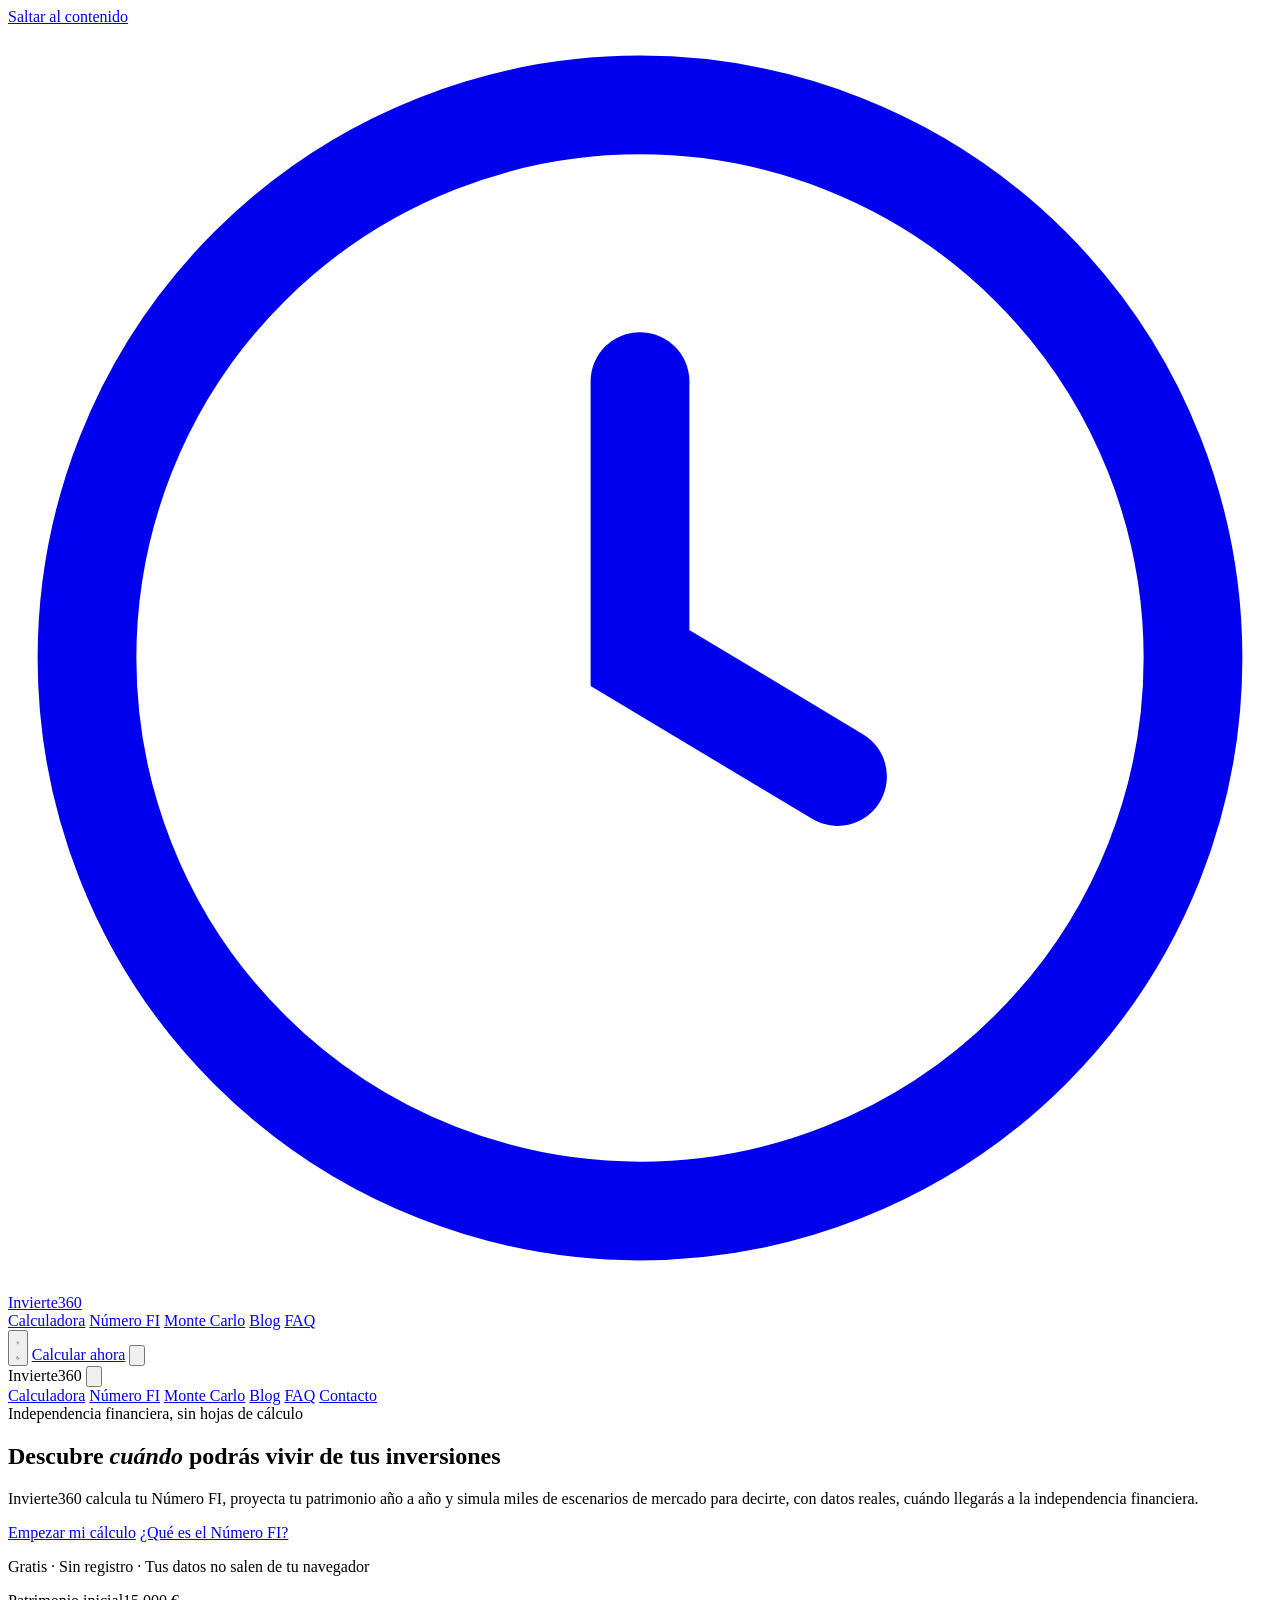
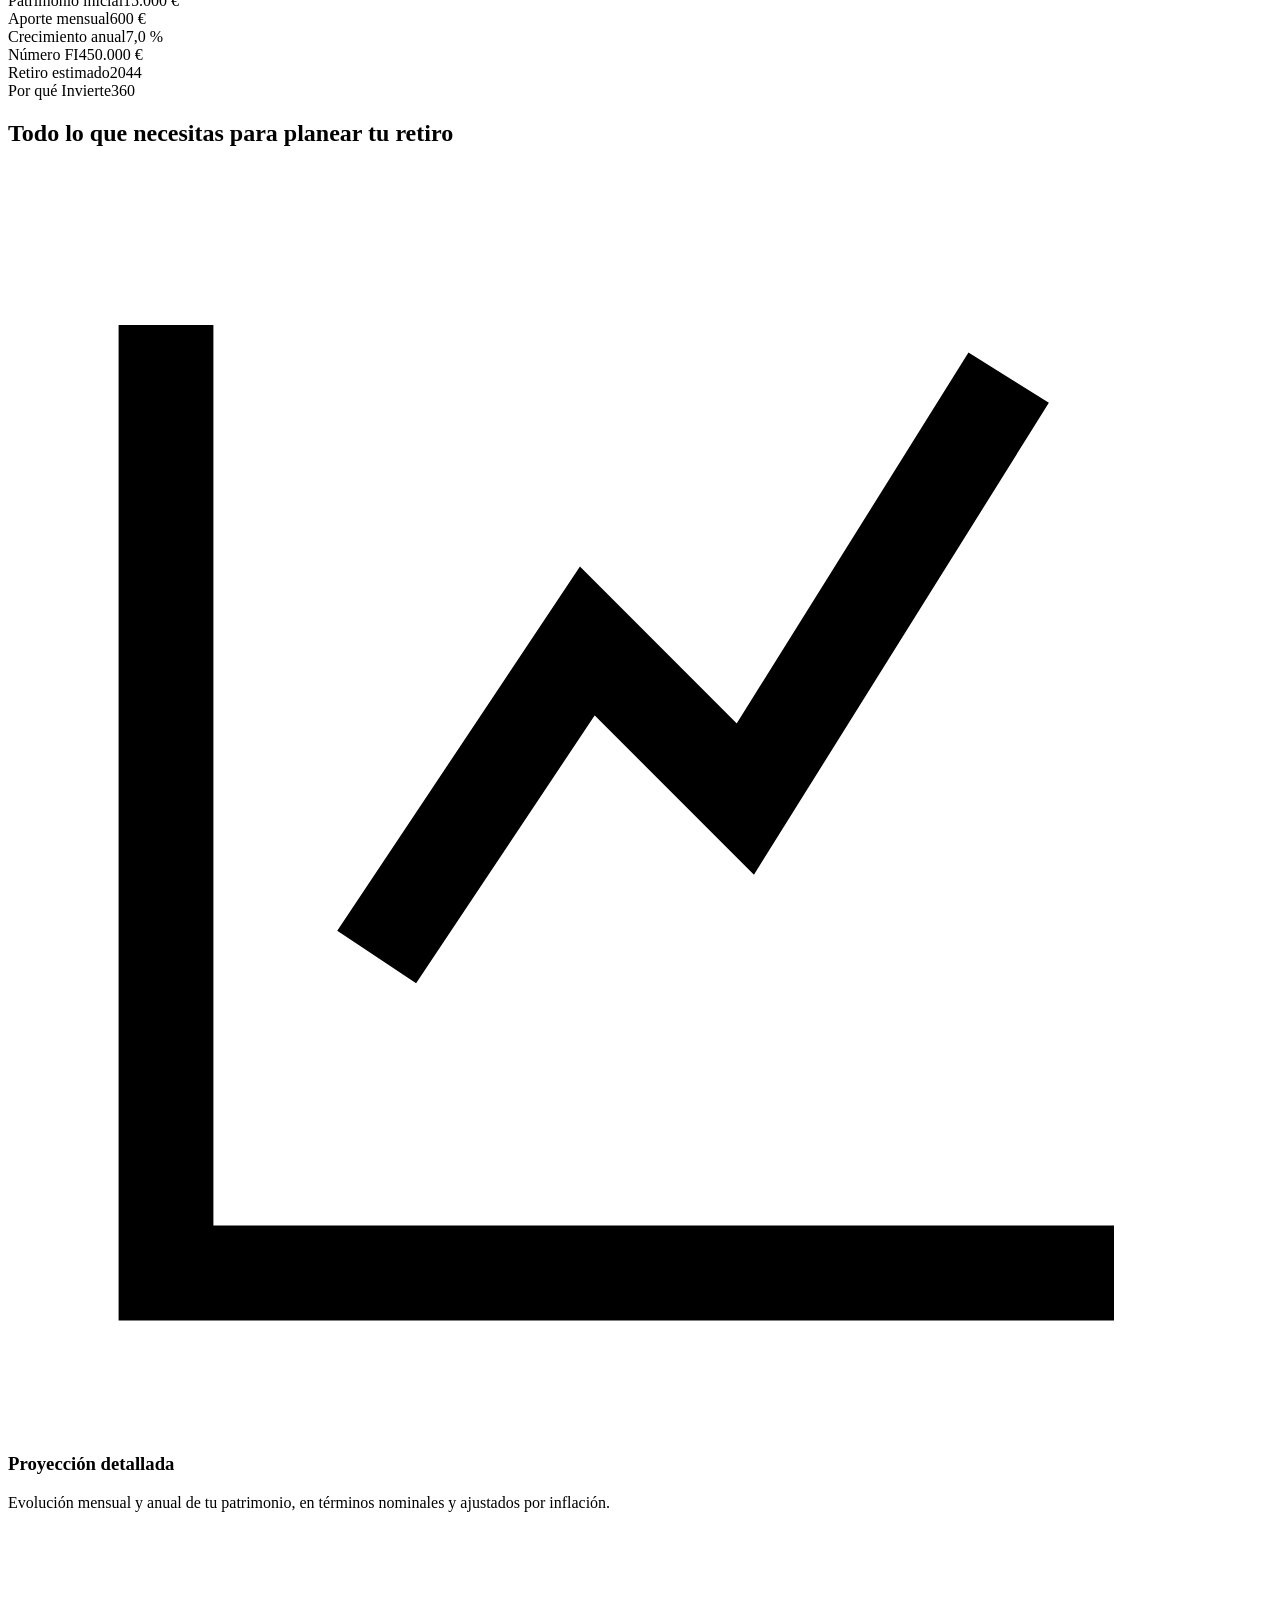
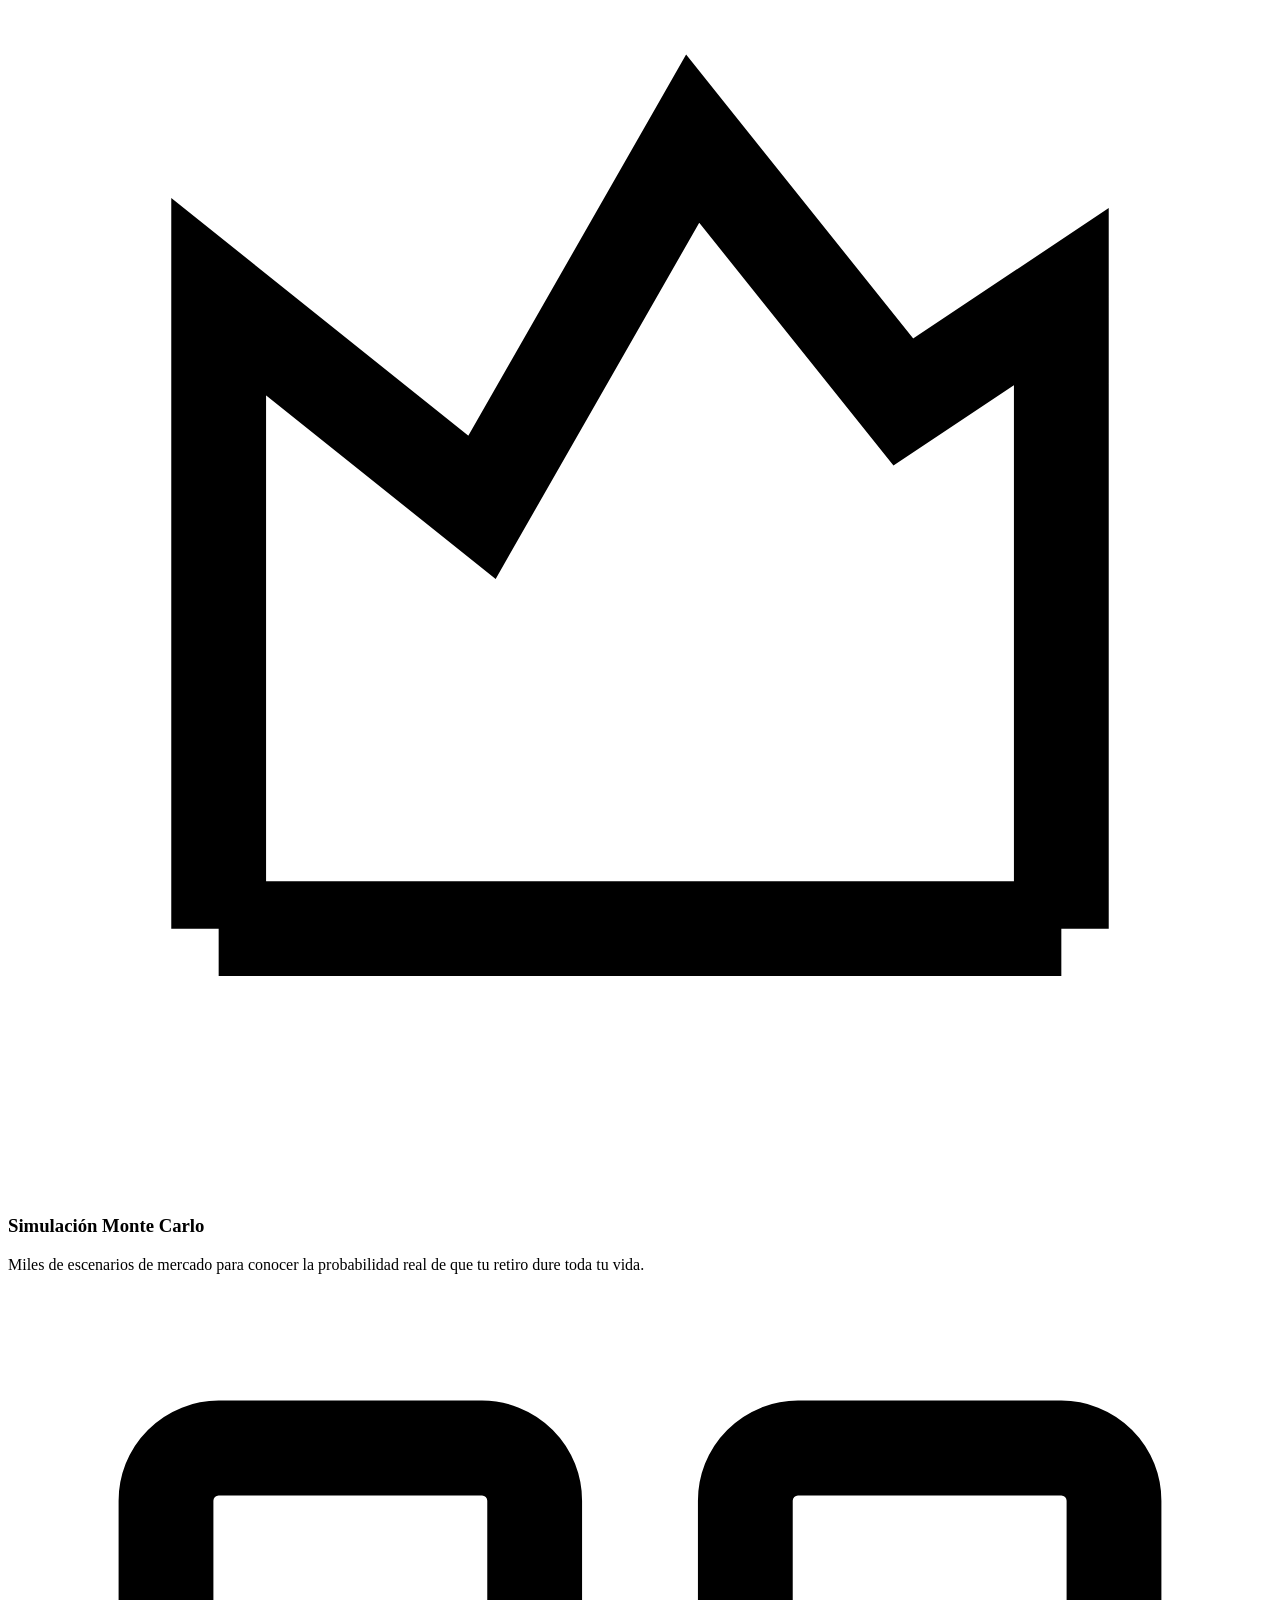
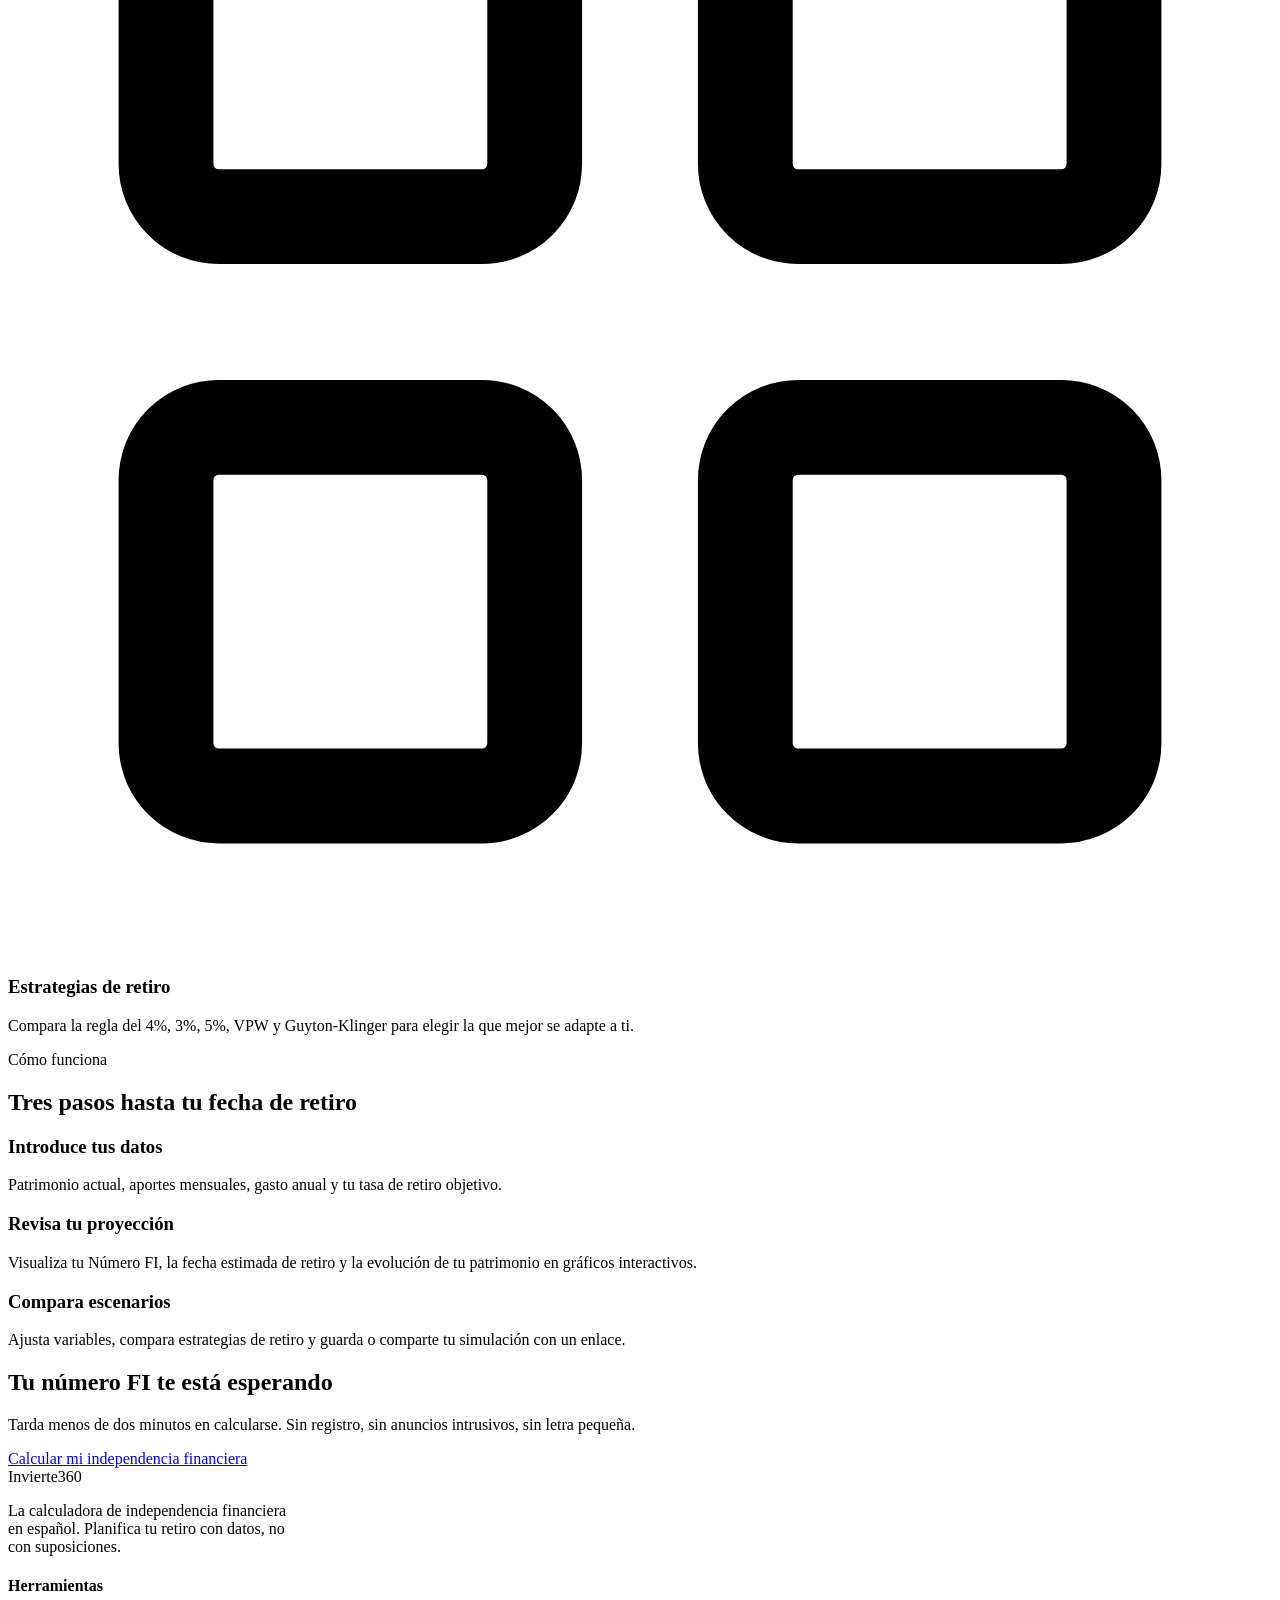
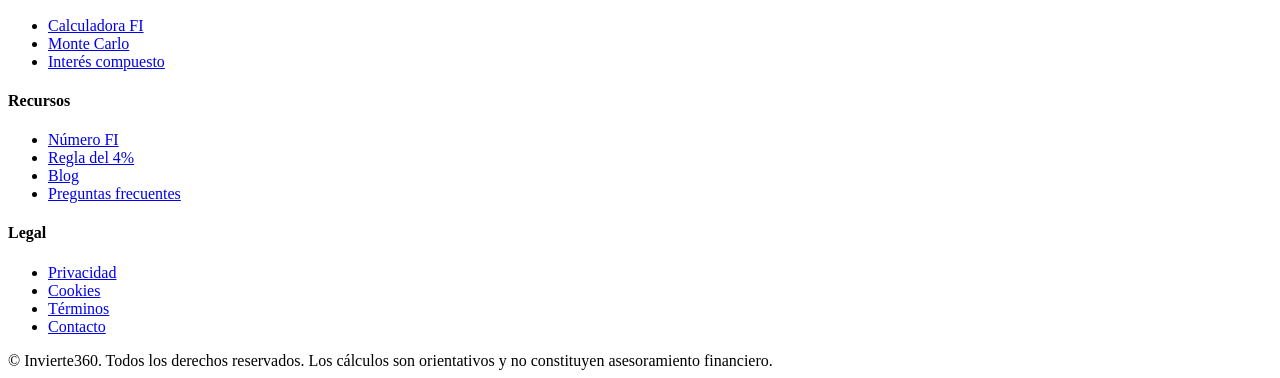
==== index.html @ 9b574238 "Rename index 5.html to index.html" ====
<!DOCTYPE html>
<html lang="es">
<head>
  <meta charset="UTF-8">
  <meta name="viewport" content="width=device-width, initial-scale=1.0">
  <title>Invierte360 · Calculadora de independencia financiera (FI) en español</title>
  <meta name="description" content="Calcula tu Número FI, proyecta tu patrimonio y descubre cuándo podrás retirarte con Invierte360. Simulaciones Monte Carlo, escenarios y estrategias de retiro, gratis y en español.">
  <meta name="theme-color" content="#F7F8FA">

  <!-- Tipografías -->
  <link rel="preconnect" href="https://fonts.googleapis.com">
  <link rel="preconnect" href="https://fonts.gstatic.com" crossorigin>
  <link href="https://fonts.googleapis.com/css2?family=Fraunces:opsz,wght@9..144,500;9..144,600&family=Inter:wght@400;500;600;700&family=IBM+Plex+Mono:wght@400;500;600&display=swap" rel="stylesheet">

  <!-- Estilos -->
  <link rel="stylesheet" href="css/variables.css">
  <link rel="stylesheet" href="css/base.css">
  <link rel="stylesheet" href="css/layout.css">
  <link rel="stylesheet" href="css/components.css">
  <link rel="stylesheet" href="css/home.css">

  <!-- Script de tema anti-parpadeo: debe cargar antes del render -->
  <script src="js/theme.js"></script>
</head>
<body>
  <a href="#contenido" class="skip-link">Saltar al contenido</a>

  <!-- ============ NAVBAR ============ -->
  <header class="navbar">
    <div class="container navbar__inner">
      <a href="index.html" class="navbar__brand">
        <svg class="navbar__brand-mark" viewBox="0 0 32 32" fill="none" aria-hidden="true">
          <circle cx="16" cy="16" r="14" stroke="currentColor" stroke-width="2.5"/>
          <path d="M16 9v7l5 3" stroke="currentColor" stroke-width="2.5" stroke-linecap="round"/>
        </svg>
        Invierte360
      </a>
      <nav class="navbar__links" aria-label="Navegación principal">
        <a href="calculadora.html">Calculadora</a>
        <a href="numero-fi.html">Número FI</a>
        <a href="monte-carlo.html">Monte Carlo</a>
        <a href="blog.html">Blog</a>
        <a href="faq.html">FAQ</a>
      </nav>
      <div class="navbar__actions">
        <button class="theme-toggle" data-theme-toggle aria-label="Cambiar entre modo claro y oscuro">
          <svg class="icon-sun" viewBox="0 0 24 24" fill="none" stroke="currentColor" stroke-width="2" aria-hidden="true"><circle cx="12" cy="12" r="4"/><path d="M12 2v2M12 20v2M4.9 4.9l1.4 1.4M17.7 17.7l1.4 1.4M2 12h2M20 12h2M4.9 19.1l1.4-1.4M17.7 6.3l1.4-1.4"/></svg>
          <svg class="icon-moon" viewBox="0 0 24 24" fill="none" stroke="currentColor" stroke-width="2" aria-hidden="true"><path d="M21 12.8A9 9 0 1 1 11.2 3a7 7 0 0 0 9.8 9.8z"/></svg>
        </button>
        <a href="calculadora.html" class="btn btn--primary btn--sm">Calcular ahora</a>
        <button class="navbar__menu-toggle btn--icon" aria-label="Abrir menú">
          <svg viewBox="0 0 24 24" fill="none" stroke="currentColor" stroke-width="2" aria-hidden="true"><path d="M4 6h16M4 12h16M4 18h16"/></svg>
        </button>
      </div>
    </div>
  </header>

  <!-- ============ MENÚ MÓVIL ============ -->
  <div class="mobile-menu" aria-hidden="true">
    <div class="mobile-menu__header">
      <span class="navbar__brand">Invierte360</span>
      <button class="mobile-menu__close btn--icon" aria-label="Cerrar menú">
        <svg viewBox="0 0 24 24" fill="none" stroke="currentColor" stroke-width="2" aria-hidden="true"><path d="M6 6l12 12M6 18L18 6"/></svg>
      </button>
    </div>
    <nav class="mobile-menu__links" aria-label="Navegación móvil">
      <a href="calculadora.html">Calculadora</a>
      <a href="numero-fi.html">Número FI</a>
      <a href="monte-carlo.html">Monte Carlo</a>
      <a href="blog.html">Blog</a>
      <a href="faq.html">FAQ</a>
      <a href="contacto.html">Contacto</a>
    </nav>
  </div>

  <main id="contenido">
    <!-- ============ HERO ============ -->
    <section class="hero">
      <div class="container hero__grid">
        <div class="animate-in">
          <span class="hero__eyebrow">Independencia financiera, sin hojas de cálculo</span>
          <h1>Descubre <em>cuándo</em> podrás vivir de tus inversiones</h1>
          <p class="hero__lead">Invierte360 calcula tu Número FI, proyecta tu patrimonio año a año y simula miles de escenarios de mercado para decirte, con datos reales, cuándo llegarás a la independencia financiera.</p>
          <div class="hero__cta-row">
            <a href="calculadora.html" class="btn btn--primary">Empezar mi cálculo</a>
            <a href="numero-fi.html" class="btn btn--secondary">¿Qué es el Número FI?</a>
          </div>
          <p class="hero__cta-note">Gratis · Sin registro · Tus datos no salen de tu navegador</p>
        </div>
        <div class="hero__panel animate-in" style="animation-delay:120ms" aria-hidden="true">
          <div class="hero__panel-row"><span>Patrimonio inicial</span><span>15.000 €</span></div>
          <div class="hero__panel-row"><span>Aporte mensual</span><span>600 €</span></div>
          <div class="hero__panel-row"><span>Crecimiento anual</span><span>7,0 %</span></div>
          <div class="hero__panel-row"><span>Número FI</span><span>450.000 €</span></div>
          <div class="hero__panel-row"><span>Retiro estimado</span><span>2044</span></div>
        </div>
      </div>
    </section>

    <!-- ============ FEATURES ============ -->
    <section class="section section--tight">
      <div class="container">
        <div class="section__head">
          <span class="section__eyebrow">Por qué Invierte360</span>
          <h2>Todo lo que necesitas para planear tu retiro</h2>
        </div>
        <div class="feature-grid">
          <div class="card feature-card animate-in">
            <svg class="feature-card__icon" viewBox="0 0 24 24" fill="none" stroke="currentColor" stroke-width="1.8" aria-hidden="true"><path d="M3 3v18h18M7 15l4-6 3 3 5-8"/></svg>
            <h3>Proyección detallada</h3>
            <p>Evolución mensual y anual de tu patrimonio, en términos nominales y ajustados por inflación.</p>
          </div>
          <div class="card feature-card animate-in" style="animation-delay:80ms">
            <svg class="feature-card__icon" viewBox="0 0 24 24" fill="none" stroke="currentColor" stroke-width="1.8" aria-hidden="true"><path d="M4 19h16M4 19V7l5 4 4-7 4 5 3-2v12"/></svg>
            <h3>Simulación Monte Carlo</h3>
            <p>Miles de escenarios de mercado para conocer la probabilidad real de que tu retiro dure toda tu vida.</p>
          </div>
          <div class="card feature-card animate-in" style="animation-delay:160ms">
            <svg class="feature-card__icon" viewBox="0 0 24 24" fill="none" stroke="currentColor" stroke-width="1.8" aria-hidden="true"><rect x="3" y="3" width="7" height="7" rx="1"/><rect x="14" y="3" width="7" height="7" rx="1"/><rect x="3" y="14" width="7" height="7" rx="1"/><rect x="14" y="14" width="7" height="7" rx="1"/></svg>
            <h3>Estrategias de retiro</h3>
            <p>Compara la regla del 4%, 3%, 5%, VPW y Guyton-Klinger para elegir la que mejor se adapte a ti.</p>
          </div>
        </div>
      </div>
    </section>

    <!-- ============ CÓMO FUNCIONA ============ -->
    <section class="section section--tight">
      <div class="container">
        <div class="section__head">
          <span class="section__eyebrow">Cómo funciona</span>
          <h2>Tres pasos hasta tu fecha de retiro</h2>
        </div>
        <div class="steps-list">
          <div class="step animate-in">
            <h3>Introduce tus datos</h3>
            <p>Patrimonio actual, aportes mensuales, gasto anual y tu tasa de retiro objetivo.</p>
          </div>
          <div class="step animate-in" style="animation-delay:80ms">
            <h3>Revisa tu proyección</h3>
            <p>Visualiza tu Número FI, la fecha estimada de retiro y la evolución de tu patrimonio en gráficos interactivos.</p>
          </div>
          <div class="step animate-in" style="animation-delay:160ms">
            <h3>Compara escenarios</h3>
            <p>Ajusta variables, compara estrategias de retiro y guarda o comparte tu simulación con un enlace.</p>
          </div>
        </div>
      </div>
    </section>

    <!-- ============ CTA FINAL ============ -->
    <section class="section">
      <div class="container">
        <div class="cta-band animate-in">
          <h2>Tu número FI te está esperando</h2>
          <p>Tarda menos de dos minutos en calcularse. Sin registro, sin anuncios intrusivos, sin letra pequeña.</p>
          <a href="calculadora.html" class="btn btn--primary">Calcular mi independencia financiera</a>
        </div>
      </div>
    </section>

    <!-- Espacio reservado para anuncio — AdSense: banner inferior de home -->
    <!-- Pega aquí tu bloque de anuncio de AdSense (formato horizontal / responsive) -->
    <div class="container" style="margin-bottom: var(--space-8);">
      <!-- <ins class="adsbygoogle" ...></ins> -->
    </div>
  </main>

  <!-- ============ FOOTER ============ -->
  <footer class="footer">
    <div class="container footer__grid">
      <div class="footer__col">
        <span class="navbar__brand" style="margin-bottom: var(--space-3); display:flex;">Invierte360</span>
        <p style="font-size: var(--text-sm); max-width: 280px;">La calculadora de independencia financiera en español. Planifica tu retiro con datos, no con suposiciones.</p>
      </div>
      <div class="footer__col">
        <h4>Herramientas</h4>
        <ul>
          <li><a href="calculadora.html">Calculadora FI</a></li>
          <li><a href="monte-carlo.html">Monte Carlo</a></li>
          <li><a href="interes-compuesto.html">Interés compuesto</a></li>
        </ul>
      </div>
      <div class="footer__col">
        <h4>Recursos</h4>
        <ul>
          <li><a href="numero-fi.html">Número FI</a></li>
          <li><a href="regla-4-porciento.html">Regla del 4%</a></li>
          <li><a href="blog.html">Blog</a></li>
          <li><a href="faq.html">Preguntas frecuentes</a></li>
        </ul>
      </div>
      <div class="footer__col">
        <h4>Legal</h4>
        <ul>
          <li><a href="privacidad.html">Privacidad</a></li>
          <li><a href="cookies.html">Cookies</a></li>
          <li><a href="terminos.html">Términos</a></li>
          <li><a href="contacto.html">Contacto</a></li>
        </ul>
      </div>
    </div>
    <div class="container footer__bottom">
      <span>© <span data-current-year></span> Invierte360. Todos los derechos reservados.</span>
      <span>Los cálculos son orientativos y no constituyen asesoramiento financiero.</span>
    </div>
  </footer>

  <script src="js/main.js"></script>
</body>
</html>
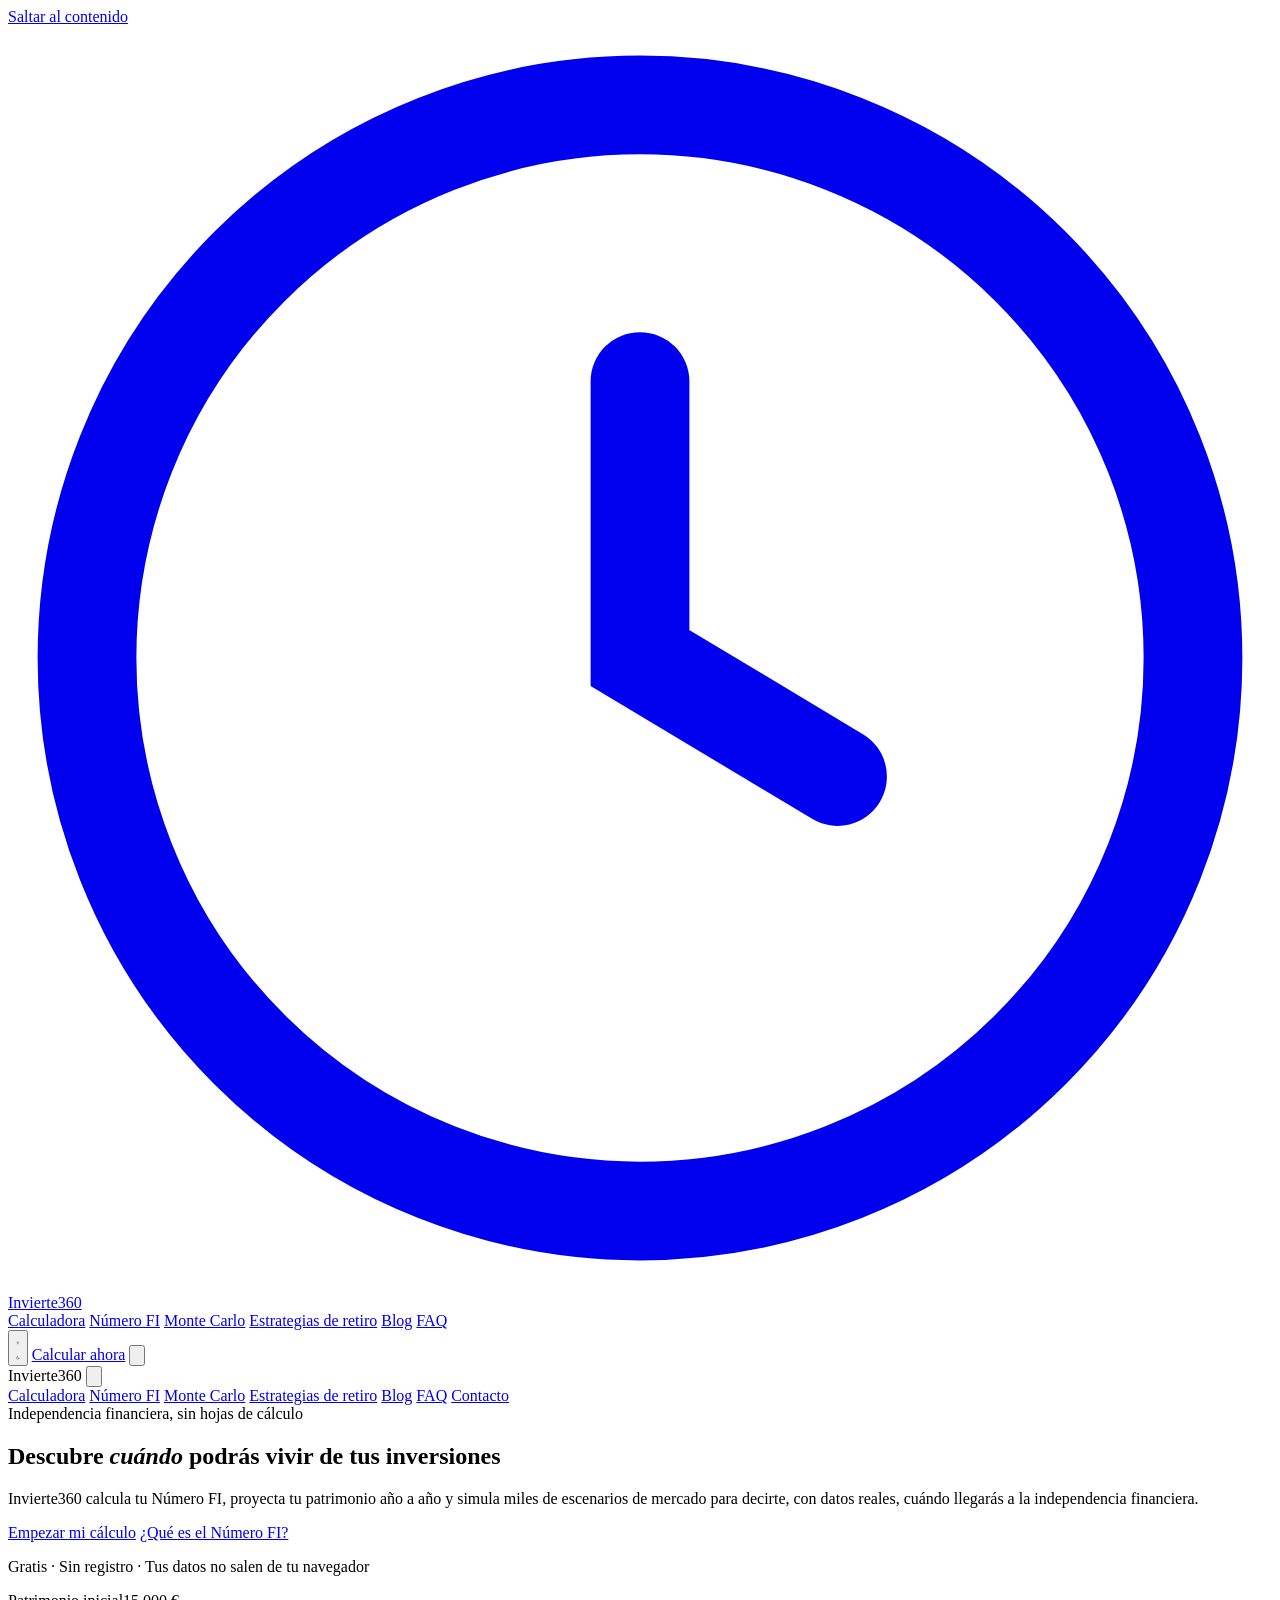
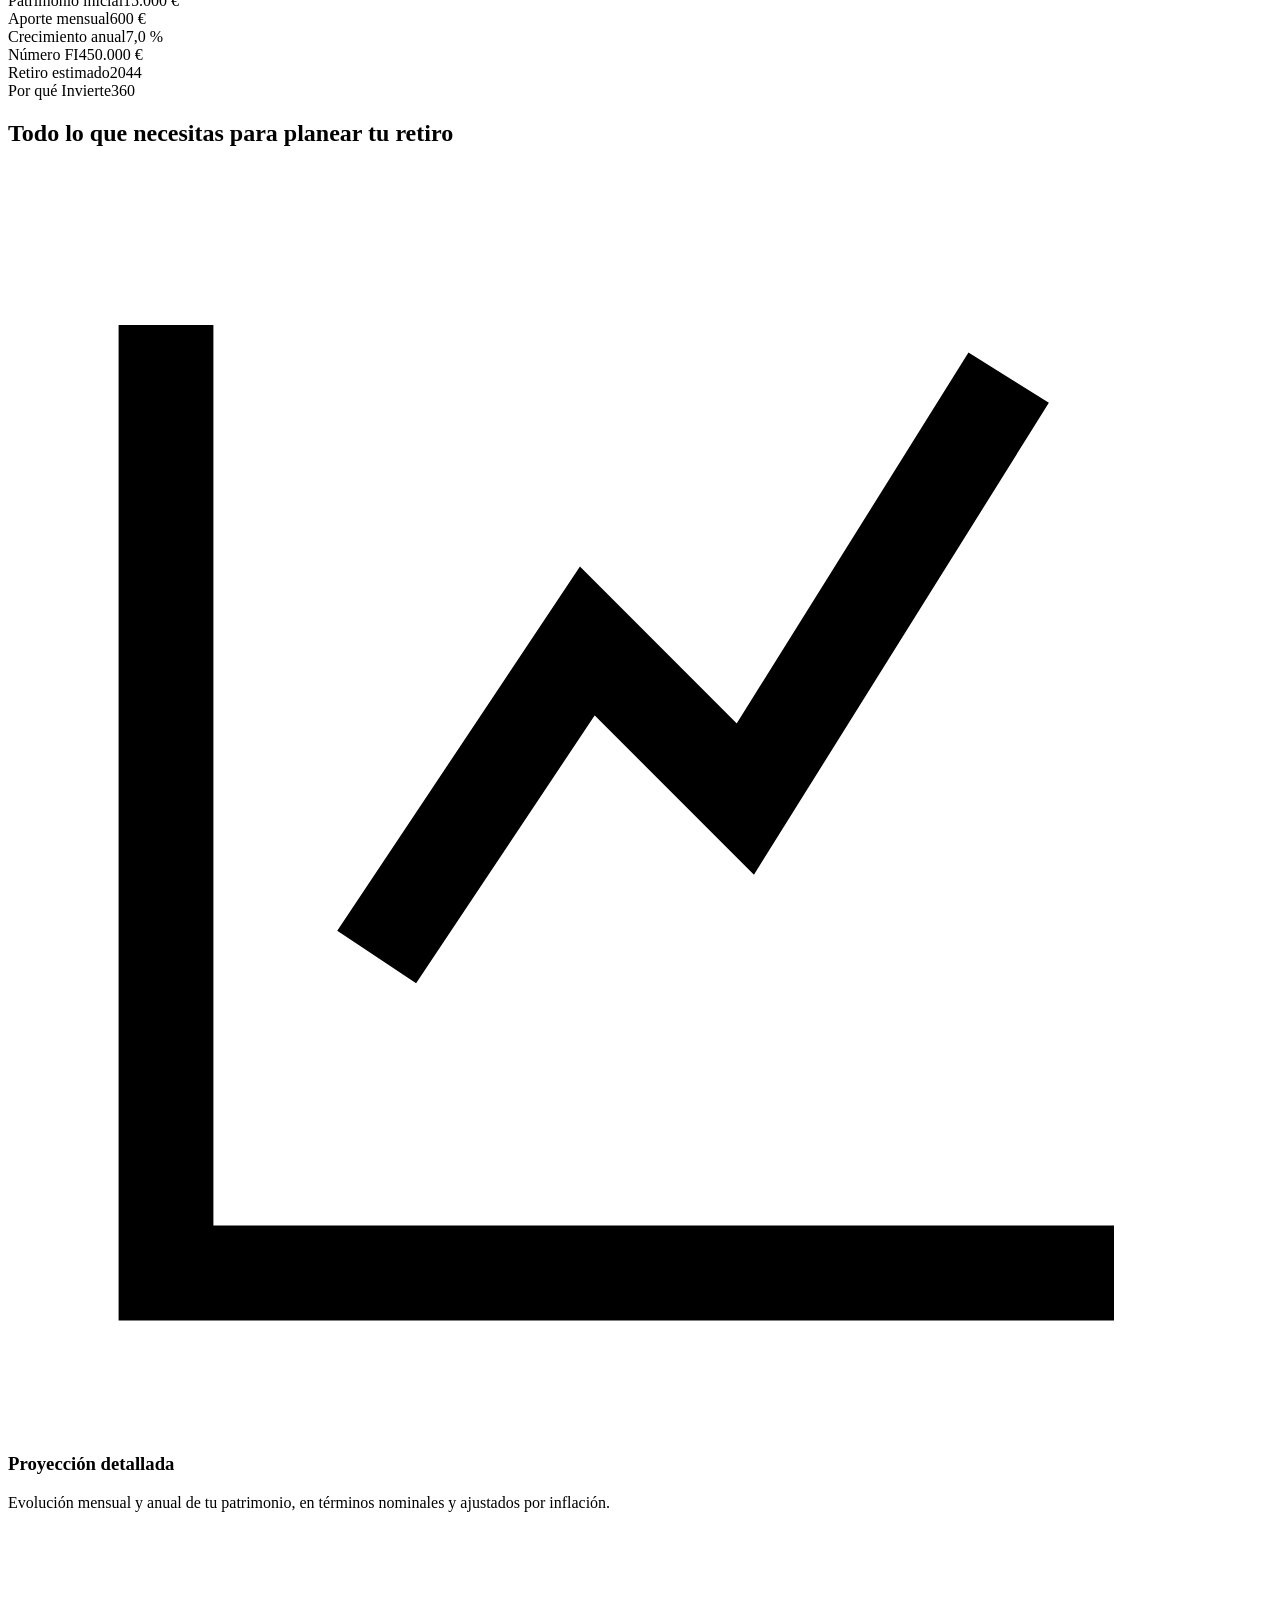
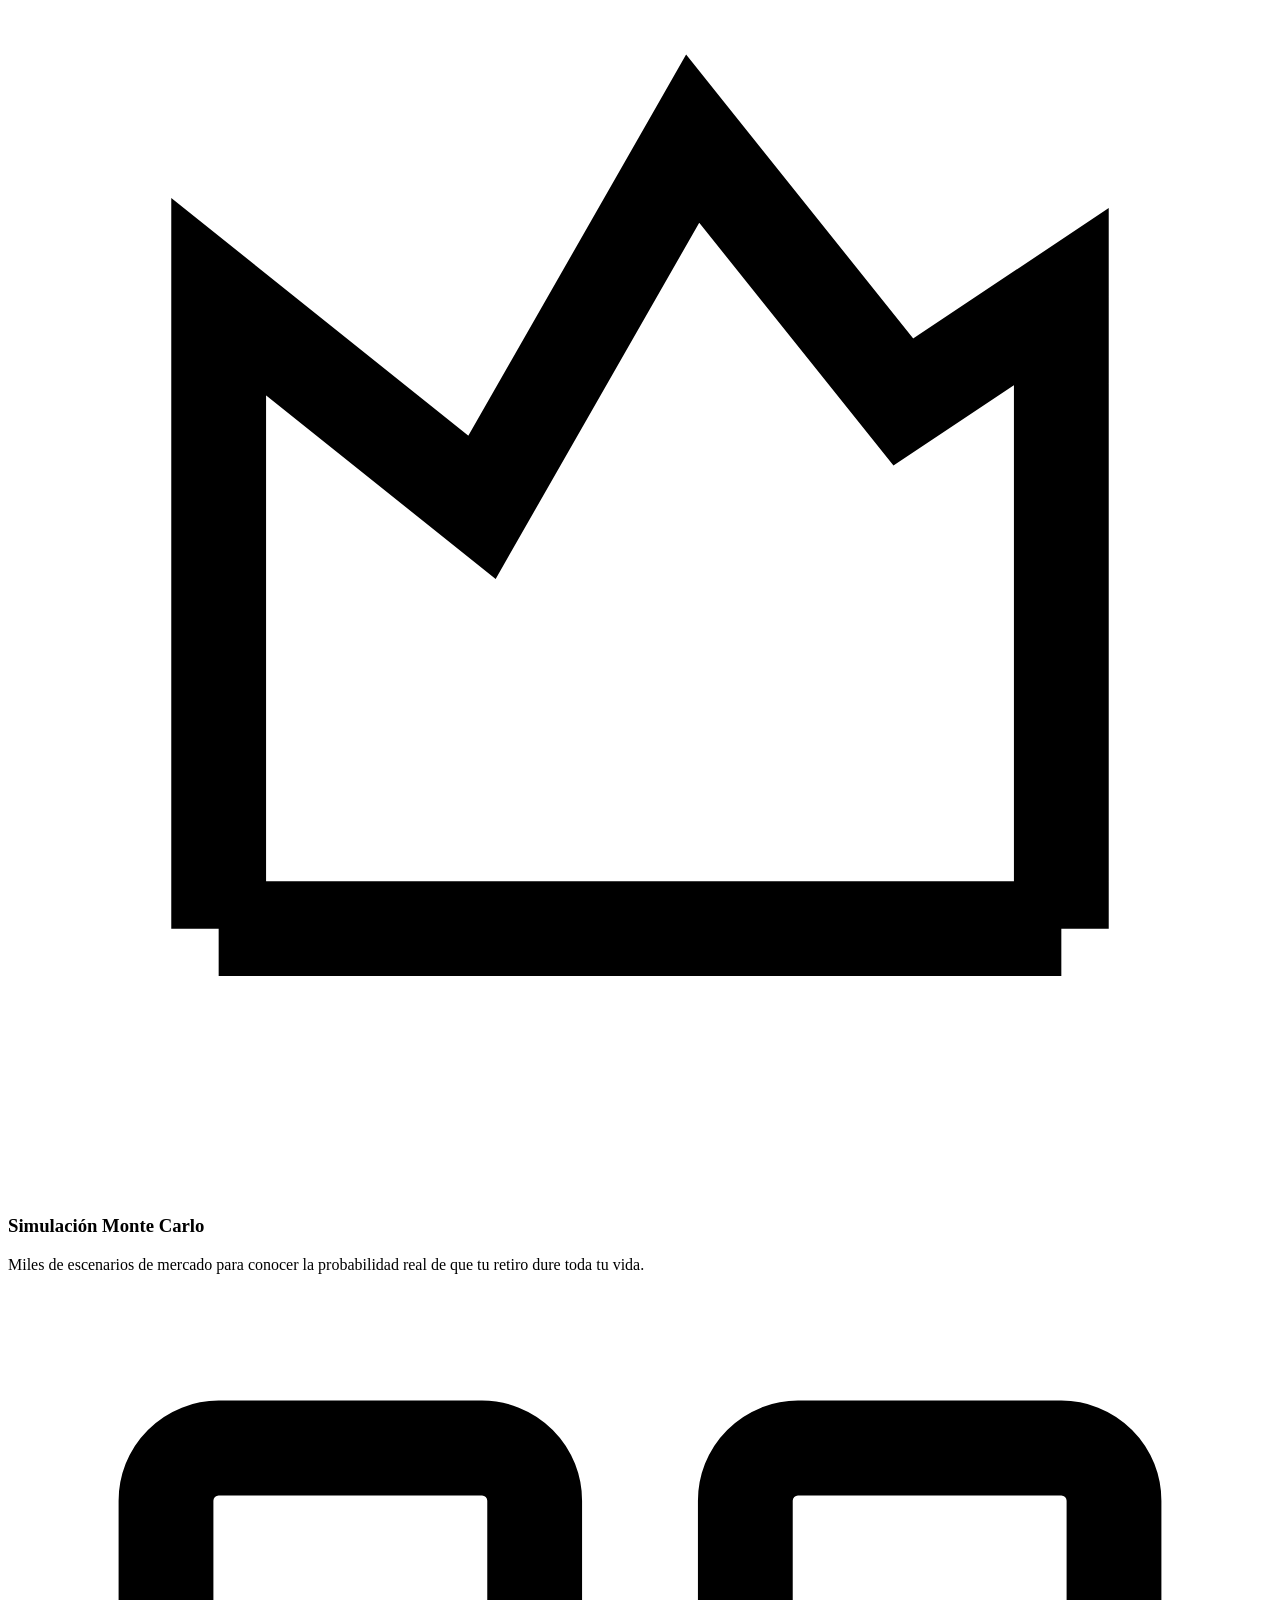
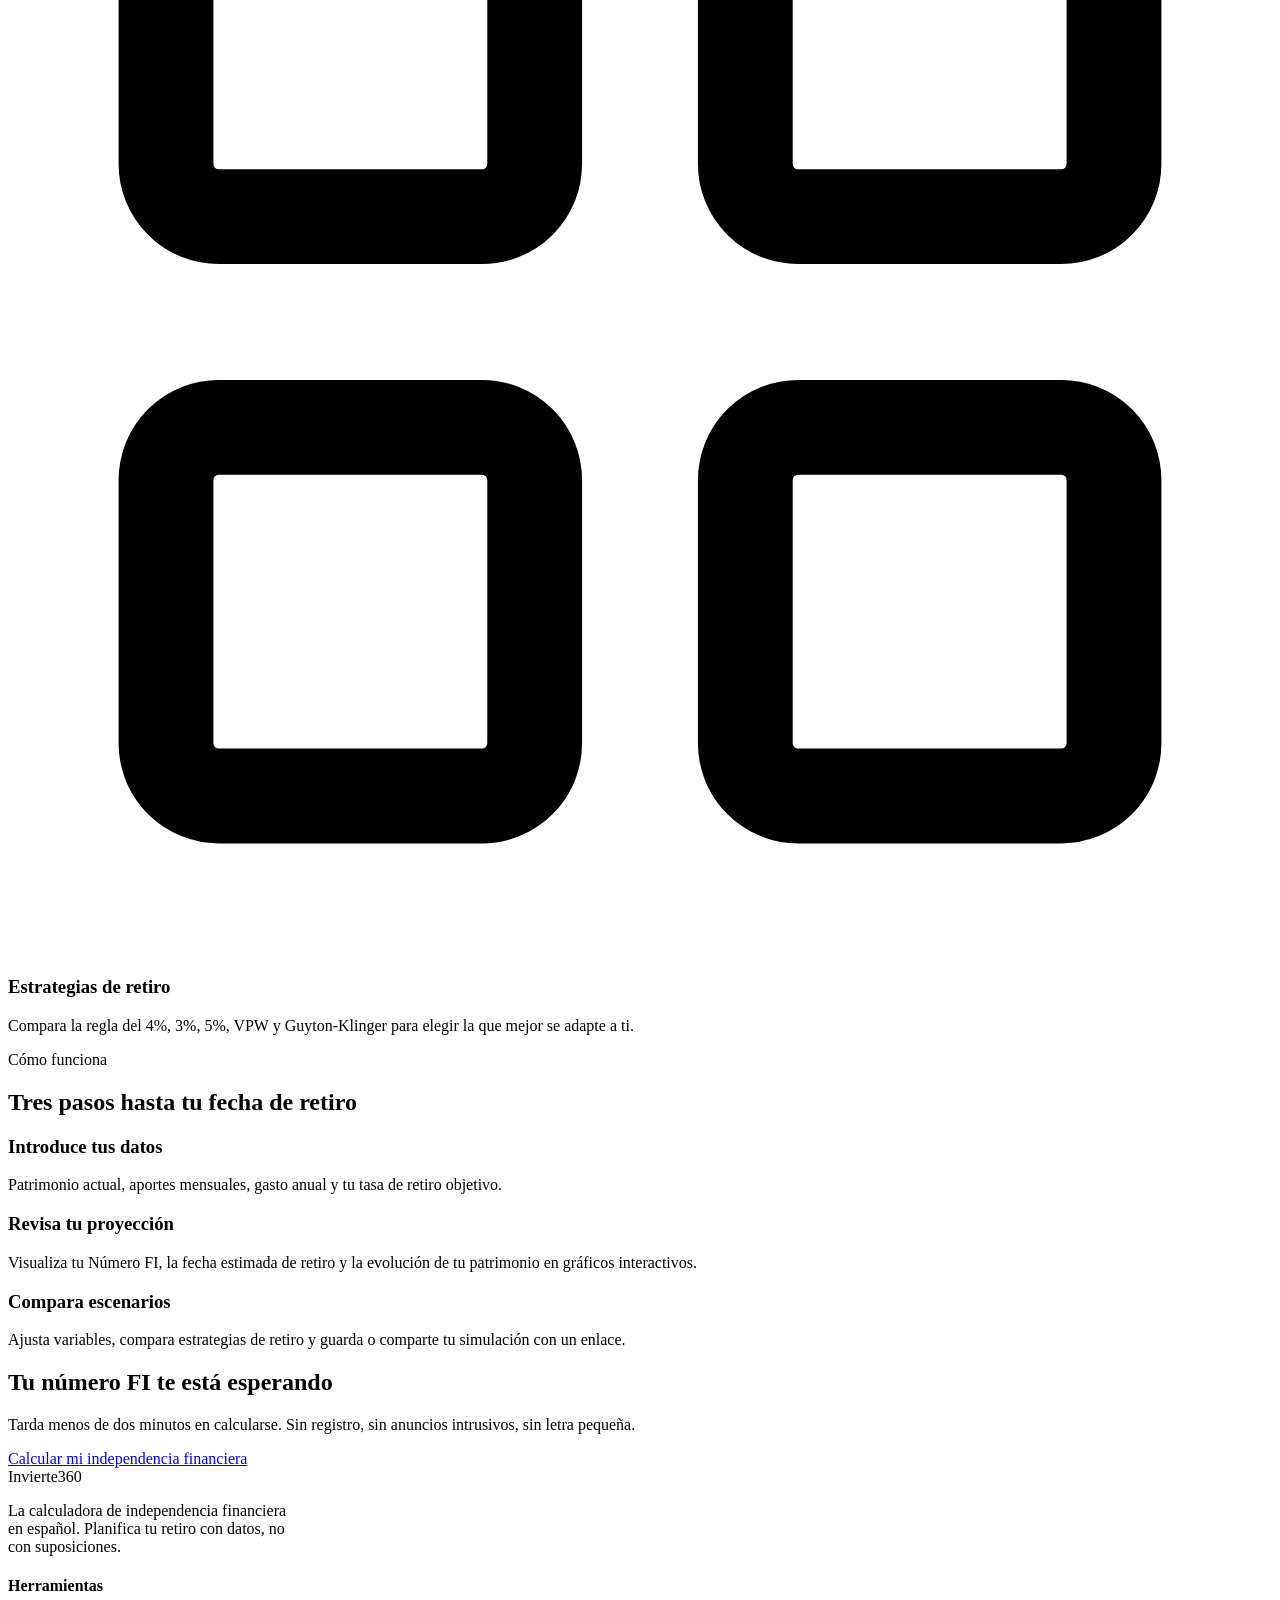
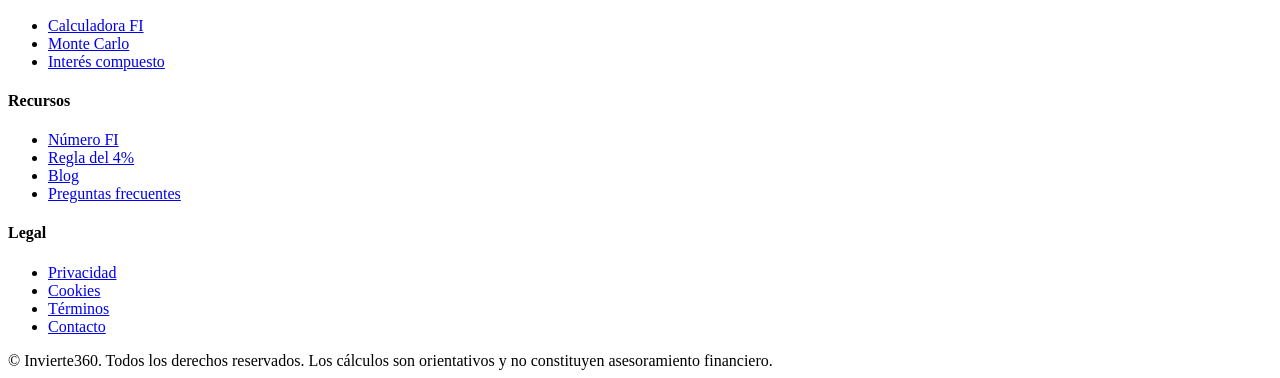
==== commit 33667d5f: "Rename index 6.html to index.html" ====
--- a/index.html
+++ b/index.html
@@ -39,6 +39,7 @@
         <a href="calculadora.html">Calculadora</a>
         <a href="numero-fi.html">Número FI</a>
         <a href="monte-carlo.html">Monte Carlo</a>
+        <a href="regla-4-porciento.html">Estrategias de retiro</a>
         <a href="blog.html">Blog</a>
         <a href="faq.html">FAQ</a>
       </nav>
@@ -67,6 +68,7 @@
       <a href="calculadora.html">Calculadora</a>
       <a href="numero-fi.html">Número FI</a>
       <a href="monte-carlo.html">Monte Carlo</a>
+      <a href="regla-4-porciento.html">Estrategias de retiro</a>
       <a href="blog.html">Blog</a>
       <a href="faq.html">FAQ</a>
       <a href="contacto.html">Contacto</a>
